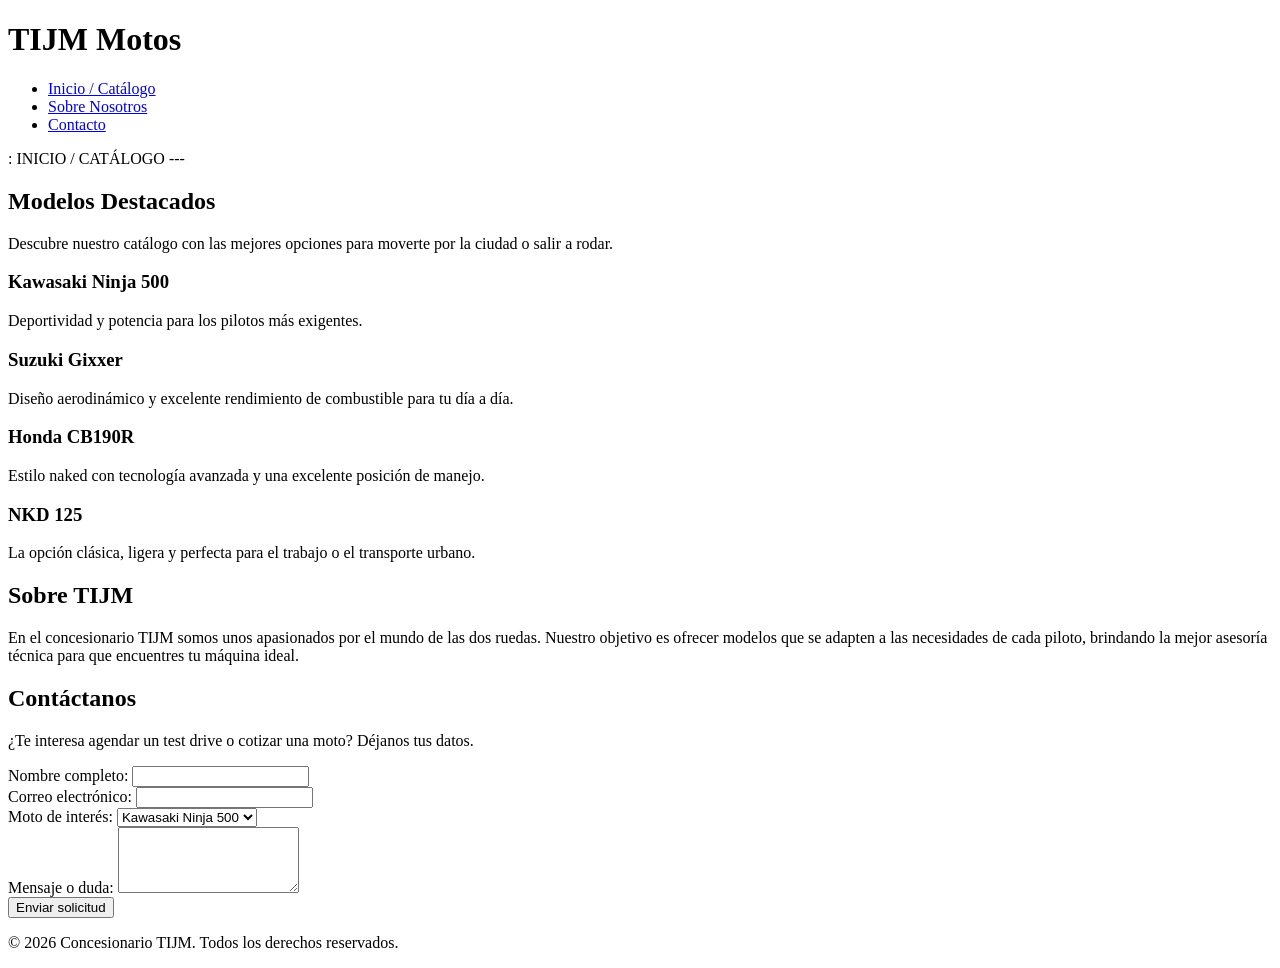
==== pagina web.html @ d3bea637 "Arquitectura HTML y Semántica Parte Web" ====
<!DOCTYPE html>
<html lang="es">
<head>
    <meta charset="UTF-8">
    <meta name="viewport" content="width=device-width, initial-scale=1.0">
    <title>TIJM - Concesionario de Motos</title>
    <!-- Aquí se coloca la parte del css con la hoja de estiloss 
    <-- <link rel="stylesheet" href="estilos.css"> -->
</head>
<body>

    <!-- ENCABEZADO Y NAVEGACIÓN -->
    <header>
        <h1>TIJM Motos</h1>
        <nav>
            <ul>
                
                <li><a href="#inicio">Inicio / Catálogo</a></li>
                <li><a href="#nosotros">Sobre Nosotros</a></li>
                <li><a href="#contacto">Contacto</a></li>
            </ul>
        </nav>
    </header>

    
    <main>

        <!---->: INICIO / CATÁLOGO ---
        <section id="inicio">
            <h2>Modelos Destacados</h2>
            <p>Descubre nuestro catálogo con las mejores opciones para moverte por la ciudad o salir a rodar.</p>

            <!-- Se usa <article> para cada producto independiente -->
            <article>
                <h3>Kawasaki Ninja 500</h3>
                <p>Deportividad y potencia para los pilotos más exigentes.</p>
            </article>

            <article>
                <h3>Suzuki Gixxer</h3>
                <p>Diseño aerodinámico y excelente rendimiento de combustible para tu día a día.</p>
            </article>

            <article>
                <h3>Honda CB190R</h3>
                <p>Estilo naked con tecnología avanzada y una excelente posición de manejo.</p>
            </article>

            <article>
                <h3>NKD 125</h3>
                <p>La opción clásica, ligera y perfecta para el trabajo o el transporte urbano.</p>
            </article>
        </section>

        <!-- SECCIÓN 2: SOBRE MÍ / PROYECTO -->
        <section id="nosotros">
            <h2>Sobre TIJM</h2>
            <p>En el concesionario TIJM somos unos apasionados por el mundo de las dos ruedas. Nuestro objetivo es ofrecer modelos que se adapten a las necesidades de cada piloto, brindando la mejor asesoría técnica para que encuentres tu máquina ideal.</p>
        </section>

        <!-- SECCIÓN 3: CONTACTO Y FORMULARIO ACCESIBLE -->
        <section id="contacto">
            <h2>Contáctanos</h2>
            <p>¿Te interesa agendar un test drive o cotizar una moto? Déjanos tus datos.</p>

            
            <form action="#" method="POST">
                <div>
                    <label for="nombre">Nombre completo:</label>
                    <input type="text" id="nombre" name="nombre" required>
                </div>

                <div>
                    <label for="email">Correo electrónico:</label>
                    <input type="email" id="email" name="email" required>
                </div>

                <div>
                    <label for="modelo">Moto de interés:</label>
                    <select id="modelo" name="modelo">
                        <option value="ninja">Kawasaki Ninja 500</option>
                        <option value="gixxer">Suzuki Gixxer</option>
                        <option value="honda">Honda CB190R</option>
                        <option value="nkd">NKD 125</option>
                    </select>
                </div>

                <div>
                    <label for="mensaje">Mensaje o duda:</label>
                    <textarea id="mensaje" name="mensaje" rows="4" required></textarea>
                </div>

                <button type="submit">Enviar solicitud</button>
            </form>
        </section>

    </main>

    <!-- PIE DE PÁGINA -->
    <footer>
        <p>&copy; 2026 Concesionario TIJM. Todos los derechos reservados.</p>
    </footer>

</body>
</html>
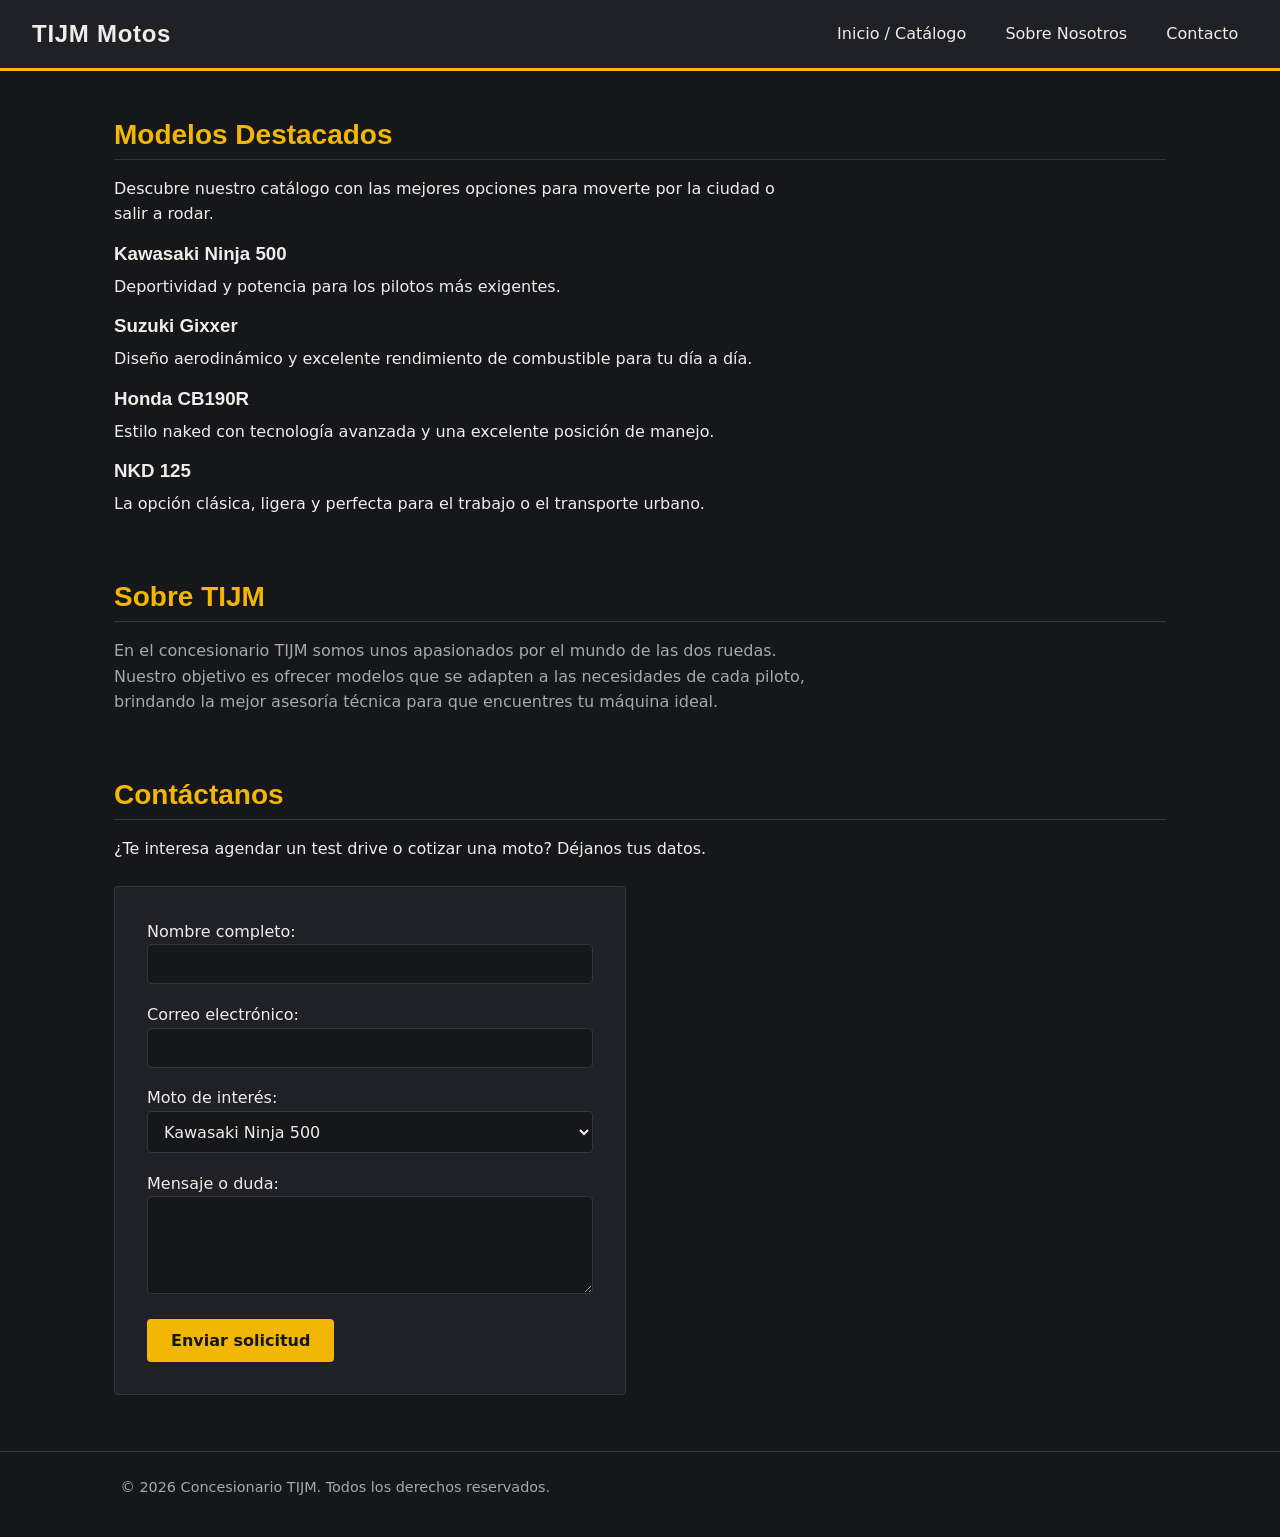
==== commit 671422a1: "Restore HTML structure and add stylesheet link Restored the HTML structure and added a stylesheet li" ====
--- a/pagina web.html
+++ b/pagina web.html
@@ -3,9 +3,8 @@
 <head>
     <meta charset="UTF-8">
     <meta name="viewport" content="width=device-width, initial-scale=1.0">
-    <title>TIJM - Concesionario de Motos</title>
-    <!-- Aquí se coloca la parte del css con la hoja de estiloss 
-    <-- <link rel="stylesheet" href="estilos.css"> -->
+    <title>TIJM - Concesionario de Motos</title> 
+    <link rel="stylesheet" href="estilos.css">
 </head>
 <body>
 
@@ -25,7 +24,7 @@
     
     <main>
 
-        <!---->: INICIO / CATÁLOGO ---
+        <!---- INICIO / CATÁLOGO --- -->
         <section id="inicio">
             <h2>Modelos Destacados</h2>
             <p>Descubre nuestro catálogo con las mejores opciones para moverte por la ciudad o salir a rodar.</p>
@@ -102,4 +101,4 @@
     </footer>
 
 </body>
-</html>+</html>
--- a/estilos.css
+++ b/estilos.css
@@ -0,0 +1,324 @@
+/* =========================================================
+   TIJM MOTOS — Hoja de estilos
+   Tokens de diseño:
+   - Fondo principal (carbón):        #16171A
+   - Superficie / paneles:            #202126
+   - Superficie de tarjetas:          #26282E
+   - Borde sutil:                     #34363C
+   - Texto principal:                 #EDEDE9
+   - Texto atenuado:                  #A6A8AD
+   - Acento (amarillo casco/pista):   #F2B705
+   - Tipografía de títulos: "Oswald" (condensada, fuerte)
+   - Tipografía de cuerpo: "Inter"
+   ========================================================= */
+
+:root {
+    --color-fondo: #16171A;
+    --color-superficie: #202126;
+    --color-tarjeta: #26282E;
+    --color-borde: #34363C;
+    --color-texto: #EDEDE9;
+    --color-texto-tenue: #A6A8AD;
+    --color-acento: #F2B705;
+    --color-acento-texto: #16171A; /* texto oscuro sobre fondo amarillo */
+
+    --fuente-titulos: "Oswald", "Arial Narrow", sans-serif;
+    --fuente-cuerpo: "Inter", system-ui, -apple-system, sans-serif;
+
+    --radio-borde: 4px;
+    --ancho-contenido: 1100px;
+}
+
+/* Respeta la preferencia de movimiento reducido del usuario */
+@media (prefers-reduced-motion: reduce) {
+    * {
+        animation-duration: 0.01ms !important;
+        animation-iteration-count: 1 !important;
+        transition-duration: 0.01ms !important;
+        scroll-behavior: auto !important;
+    }
+}
+
+/* ---------- Reset básico ---------- */
+*,
+*::before,
+*::after {
+    box-sizing: border-box;
+}
+
+html {
+    scroll-behavior: smooth;
+}
+
+body {
+    margin: 0;
+    background-color: var(--color-fondo);
+    color: var(--color-texto);
+    font-family: var(--fuente-cuerpo);
+    line-height: 1.6;
+    font-size: 16px;
+}
+
+h1, h2, h3 {
+    font-family: var(--fuente-titulos);
+    font-weight: 600;
+    line-height: 1.15;
+    margin: 0 0 0.5em;
+}
+
+p {
+    margin: 0 0 1em;
+    max-width: 68ch; /* líneas legibles, menos de 80 caracteres */
+}
+
+a {
+    color: var(--color-acento);
+    text-decoration: underline;
+    text-underline-offset: 2px;
+}
+
+a:hover {
+    text-decoration-thickness: 2px;
+}
+
+/* ---------- Foco visible accesible (no depende solo del color) ---------- */
+a:focus-visible,
+button:focus-visible,
+input:focus-visible,
+select:focus-visible,
+textarea:focus-visible {
+    outline: 3px solid var(--color-acento);
+    outline-offset: 2px;
+    border-radius: var(--radio-borde);
+}
+
+/* ---------- Enlace "saltar al contenido" ---------- */
+.skip-link {
+    position: absolute;
+    left: -999px;
+    top: 0;
+    background: var(--color-acento);
+    color: var(--color-acento-texto);
+    padding: 0.75em 1.25em;
+    font-family: var(--fuente-cuerpo);
+    font-weight: 600;
+    z-index: 100;
+    text-decoration: none;
+}
+
+.skip-link:focus {
+    left: 1em;
+    top: 1em;
+}
+
+/* =========================================================
+   ENCABEZADO Y NAVEGACIÓN
+   Mobile-first: apilado en columna; se vuelve fila en tablet+
+   ========================================================= */
+header {
+    display: flex;
+    flex-direction: column;
+    align-items: center;
+    gap: 0.75rem;
+    padding: 1.25rem 1.5rem;
+    background-color: var(--color-superficie);
+    border-bottom: 3px solid var(--color-acento);
+    position: sticky;
+    top: 0;
+    z-index: 10;
+}
+
+header h1 {
+    font-size: 1.5rem;
+    letter-spacing: 0.03em;
+    margin: 0;
+}
+
+nav ul {
+    display: flex;
+    flex-direction: column;
+    align-items: center;
+    list-style: none;
+    margin: 0;
+    padding: 0;
+    gap: 0.5rem;
+}
+
+nav a {
+    color: var(--color-texto);
+    text-decoration: none;
+    font-weight: 500;
+    padding: 0.35rem 0.6rem;
+    border-radius: var(--radio-borde);
+}
+
+nav a:hover,
+nav a:focus-visible {
+    color: var(--color-acento-texto);
+    background-color: var(--color-acento);
+    text-decoration: none;
+}
+
+/* =========================================================
+   CONTENEDOR PRINCIPAL
+   ========================================================= */
+main {
+    display: flex;
+    flex-direction: column;
+    gap: 3rem;
+    max-width: var(--ancho-contenido);
+    margin: 0 auto;
+    padding: 2.5rem 1.5rem 3.5rem;
+}
+
+section h2 {
+    font-size: 1.75rem;
+    color: var(--color-acento);
+    border-bottom: 1px solid var(--color-borde);
+    padding-bottom: 0.5rem;
+    margin-bottom: 1rem;
+}
+
+/* ---------- Catálogo (Flexbox) ---------- */
+.catalogo {
+    display: flex;
+    flex-direction: column;
+    gap: 1.25rem;
+    margin-top: 1.5rem;
+}
+
+.catalogo article {
+    flex: 1 1 100%;
+    background-color: var(--color-tarjeta);
+    border: 1px solid var(--color-borde);
+    border-left: 4px solid var(--color-acento);
+    border-radius: var(--radio-borde);
+    padding: 1.25rem 1.5rem;
+}
+
+.catalogo article h3 {
+    font-size: 1.15rem;
+    margin-bottom: 0.4rem;
+}
+
+.catalogo article p {
+    color: var(--color-texto-tenue);
+    margin-bottom: 0;
+    max-width: none;
+}
+
+/* ---------- Sección "Sobre TIJM" ---------- */
+#nosotros p {
+    color: var(--color-texto-tenue);
+}
+
+/* ---------- Formulario de contacto (Flexbox) ---------- */
+#contacto form {
+    display: flex;
+    flex-direction: column;
+    gap: 1.1rem;
+    max-width: 32rem;
+    margin-top: 1.5rem;
+    background-color: var(--color-superficie);
+    border: 1px solid var(--color-borde);
+    border-radius: var(--radio-borde);
+    padding: 1.5rem;
+}
+
+.campo {
+    display: flex;
+    flex-direction: column;
+    gap: 0.4rem;
+}
+
+.campo label {
+    font-weight: 500;
+    font-size: 0.95rem;
+}
+
+input,
+select,
+textarea {
+    font-family: var(--fuente-cuerpo);
+    font-size: 1rem;
+    color: var(--color-texto);
+    background-color: var(--color-fondo);
+    border: 1px solid var(--color-borde);
+    border-radius: var(--radio-borde);
+    padding: 0.6rem 0.75rem;
+    width: 100%;
+}
+
+textarea {
+    resize: vertical;
+}
+
+button[type="submit"] {
+    align-self: flex-start;
+    background-color: var(--color-acento);
+    color: var(--color-acento-texto);
+    border: none;
+    border-radius: var(--radio-borde);
+    padding: 0.75rem 1.5rem;
+    font-family: var(--fuente-cuerpo);
+    font-weight: 600;
+    font-size: 1rem;
+    cursor: pointer;
+}
+
+button[type="submit"]:hover {
+    background-color: #ffd23f;
+}
+
+/* =========================================================
+   PIE DE PÁGINA
+   ========================================================= */
+footer {
+    text-align: center;
+    padding: 1.5rem;
+    color: var(--color-texto-tenue);
+    border-top: 1px solid var(--color-borde);
+    font-size: 0.9rem;
+}
+
+/* =========================================================
+   BREAKPOINT 1 — TABLET (≥600px)
+   ========================================================= */
+@media (min-width: 600px) {
+    header {
+        flex-direction: row;
+        justify-content: space-between;
+        padding: 1.25rem 2rem;
+    }
+
+    nav ul {
+        flex-direction: row;
+        gap: 1.25rem;
+    }
+
+    .catalogo article {
+        flex: 1 1 calc(50% - 1.25rem); /* 2 columnas */
+    }
+}
+
+/* =========================================================
+   BREAKPOINT 2 — ESCRITORIO (≥1024px)
+   ========================================================= */
+@media (min-width: 1024px) {
+    main {
+        padding-top: 3rem;
+    }
+
+    .catalogo {
+        flex-direction: row;
+        flex-wrap: wrap;
+    }
+
+    .catalogo article {
+        flex: 1 1 calc(25% - 1.25rem); /* 4 columnas */
+    }
+
+    #contacto form {
+        padding: 2rem;
+    }
+}
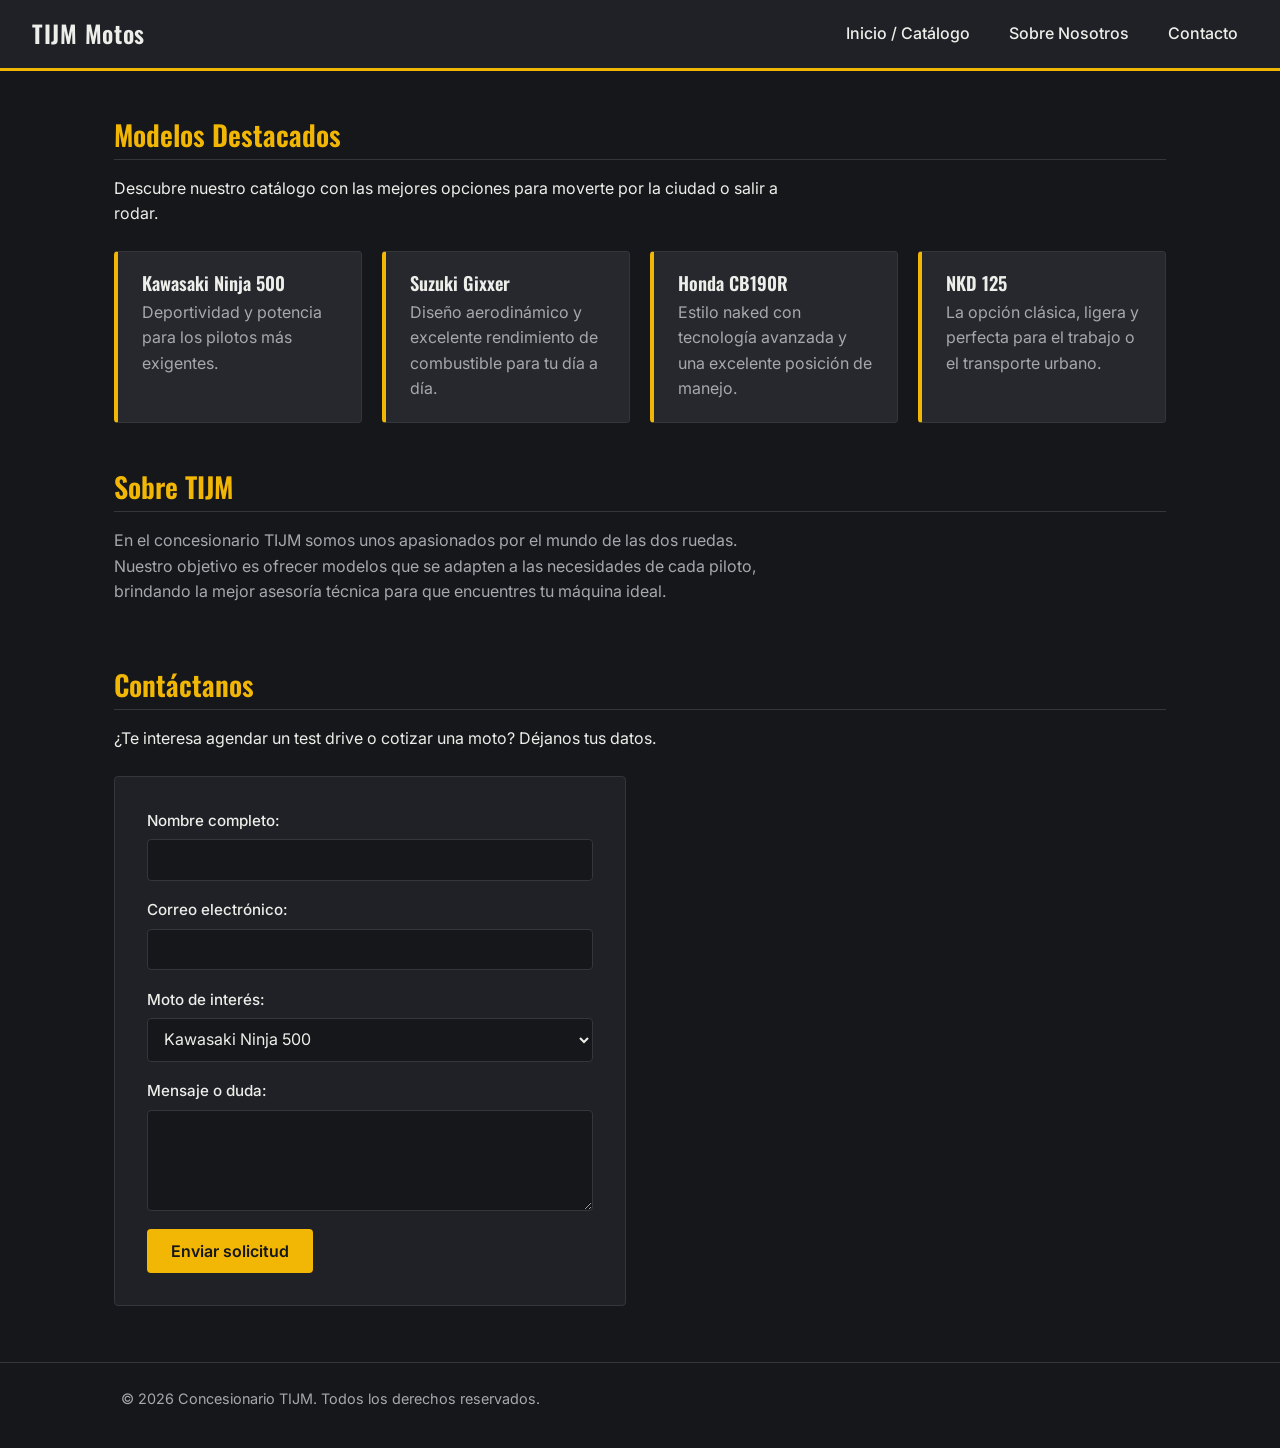
==== commit 75bf7fba: "Enhance HTML structure and accessibility Added meta description and improved accessibility features." ====
--- a/pagina web.html
+++ b/pagina web.html
@@ -3,17 +3,23 @@
 <head>
     <meta charset="UTF-8">
     <meta name="viewport" content="width=device-width, initial-scale=1.0">
-    <title>TIJM - Concesionario de Motos</title> 
+    <title>TIJM - Concesionario de Motos</title>
+    <meta name="description" content="Concesionario TIJM: catálogo de motos, asesoría técnica y agendamiento de test drive.">
+    <link rel="preconnect" href="https://fonts.googleapis.com">
+    <link rel="preconnect" href="https://fonts.gstatic.com" crossorigin>
+    <link href="https://fonts.googleapis.com/css2?family=Oswald:wght@500;600;700&family=Inter:wght@400;500;600&display=swap" rel="stylesheet">
+    <!-- Hoja de estilos del sitio -->
     <link rel="stylesheet" href="estilos.css">
 </head>
 <body>
 
+    <a class="skip-link" href="#inicio">Saltar al contenido principal</a>
+
     <!-- ENCABEZADO Y NAVEGACIÓN -->
     <header>
         <h1>TIJM Motos</h1>
-        <nav>
+        <nav aria-label="Navegación principal">
             <ul>
-                
                 <li><a href="#inicio">Inicio / Catálogo</a></li>
                 <li><a href="#nosotros">Sobre Nosotros</a></li>
                 <li><a href="#contacto">Contacto</a></li>
@@ -21,37 +27,38 @@
         </nav>
     </header>
 
-    
     <main>
 
-        <!---- INICIO / CATÁLOGO --- -->
+        <!-- SECCIÓN 1: INICIO / CATÁLOGO -->
         <section id="inicio">
             <h2>Modelos Destacados</h2>
             <p>Descubre nuestro catálogo con las mejores opciones para moverte por la ciudad o salir a rodar.</p>
 
-            <!-- Se usa <article> para cada producto independiente -->
-            <article>
-                <h3>Kawasaki Ninja 500</h3>
-                <p>Deportividad y potencia para los pilotos más exigentes.</p>
-            </article>
+            <!-- Se usa <article> para cada producto independiente, agrupados en un contenedor flex -->
+            <div class="catalogo">
+                <article>
+                    <h3>Kawasaki Ninja 500</h3>
+                    <p>Deportividad y potencia para los pilotos más exigentes.</p>
+                </article>
 
-            <article>
-                <h3>Suzuki Gixxer</h3>
-                <p>Diseño aerodinámico y excelente rendimiento de combustible para tu día a día.</p>
-            </article>
+                <article>
+                    <h3>Suzuki Gixxer</h3>
+                    <p>Diseño aerodinámico y excelente rendimiento de combustible para tu día a día.</p>
+                </article>
 
-            <article>
-                <h3>Honda CB190R</h3>
-                <p>Estilo naked con tecnología avanzada y una excelente posición de manejo.</p>
-            </article>
+                <article>
+                    <h3>Honda CB190R</h3>
+                    <p>Estilo naked con tecnología avanzada y una excelente posición de manejo.</p>
+                </article>
 
-            <article>
-                <h3>NKD 125</h3>
-                <p>La opción clásica, ligera y perfecta para el trabajo o el transporte urbano.</p>
-            </article>
+                <article>
+                    <h3>NKD 125</h3>
+                    <p>La opción clásica, ligera y perfecta para el trabajo o el transporte urbano.</p>
+                </article>
+            </div>
         </section>
 
-        <!-- SECCIÓN 2: SOBRE MÍ / PROYECTO -->
+        <!-- SECCIÓN 2: SOBRE NOSOTROS -->
         <section id="nosotros">
             <h2>Sobre TIJM</h2>
             <p>En el concesionario TIJM somos unos apasionados por el mundo de las dos ruedas. Nuestro objetivo es ofrecer modelos que se adapten a las necesidades de cada piloto, brindando la mejor asesoría técnica para que encuentres tu máquina ideal.</p>
@@ -62,19 +69,18 @@
             <h2>Contáctanos</h2>
             <p>¿Te interesa agendar un test drive o cotizar una moto? Déjanos tus datos.</p>
 
-            
-            <form action="#" method="POST">
-                <div>
+            <form action="#" method="POST" novalidate>
+                <div class="campo">
                     <label for="nombre">Nombre completo:</label>
-                    <input type="text" id="nombre" name="nombre" required>
+                    <input type="text" id="nombre" name="nombre" autocomplete="name" required>
                 </div>
 
-                <div>
+                <div class="campo">
                     <label for="email">Correo electrónico:</label>
-                    <input type="email" id="email" name="email" required>
+                    <input type="email" id="email" name="email" autocomplete="email" required>
                 </div>
 
-                <div>
+                <div class="campo">
                     <label for="modelo">Moto de interés:</label>
                     <select id="modelo" name="modelo">
                         <option value="ninja">Kawasaki Ninja 500</option>
@@ -84,7 +90,7 @@
                     </select>
                 </div>
 
-                <div>
+                <div class="campo">
                     <label for="mensaje">Mensaje o duda:</label>
                     <textarea id="mensaje" name="mensaje" rows="4" required></textarea>
                 </div>
